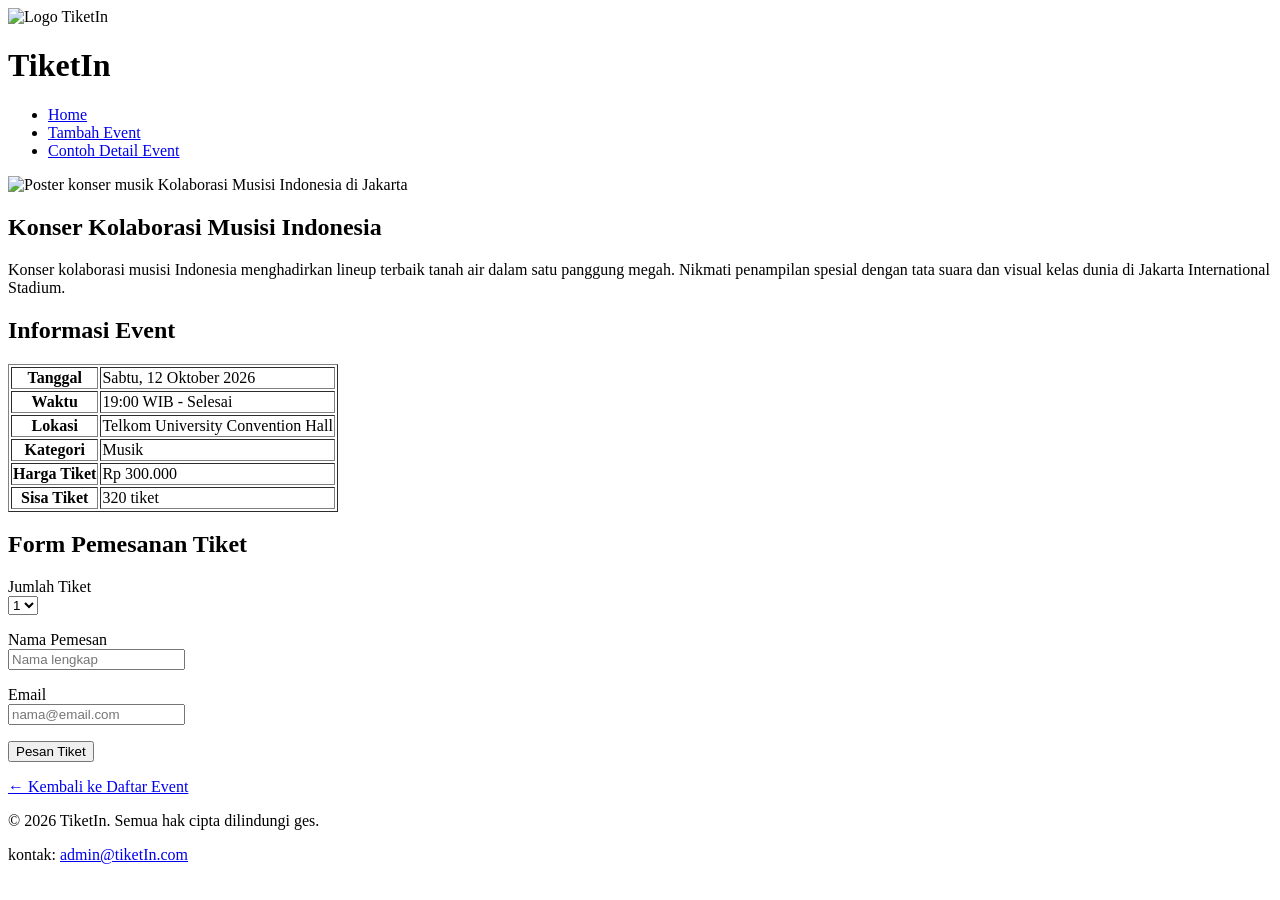
==== event-detail.html @ d4ca0124 "Week 2: HTML structure for TiketIn" ====
<!DOCTYPE html>
<html lang="en">
<head>
    <meta charset="UTF-8">
    <meta name="viewport" content="width=device-width, initial-scale=1.0">
    <title>TiketIn-Detail Event</title>
</head>
<body>
    <header>
        <img src="E:\TUGAS KULIAH\SMT5\Pengweb\tiketin-app\assets\logo.png"
        alt="Logo TiketIn">
        <h1>TiketIn</h1>
    </header>

    <nav>
    <ul>
      <li><a href="index.html">Home</a></li>
      <li><a href="event-form.html">Tambah Event</a></li>
      <li><a href="event-detail.html">Contoh Detail Event</a></li>
    </ul>
  </nav>
         <main>
    <article>
      <img src="E:\TUGAS KULIAH\SMT5\Pengweb\tiketin-app\assets\konser1.jpg"
       alt="Poster konser musik Kolaborasi Musisi Indonesia di Jakarta">
      <h1>Konser Kolaborasi Musisi Indonesia</h1>
      <p>
        Konser kolaborasi musisi Indonesia menghadirkan lineup terbaik tanah air
        dalam satu panggung megah. Nikmati penampilan spesial dengan tata suara
        dan visual kelas dunia di Jakarta International Stadium.
      </p>

      <h2>Informasi Event</h2>
      <table border="1">
        <tbody>
          <tr>
            <th>Tanggal</th>
            <td>Sabtu, 12 Oktober 2026</td>
          </tr>
          <tr>
            <th>Waktu</th>
            <td>19:00 WIB - Selesai</td>
          </tr>
          <tr>
            <th>Lokasi</th>
            <td>Telkom University Convention Hall</td>
          </tr>
          <tr>
            <th>Kategori</th>
            <td>Musik</td>
          </tr>
          <tr>
            <th>Harga Tiket</th>
            <td>Rp 300.000</td>
          </tr>
          <tr>
            <th>Sisa Tiket</th>
            <td>320 tiket</td>
          </tr>
        </tbody>
      </table>

      <section>
        <h2>Form Pemesanan Tiket</h2>
        <form action="#" method="post">

          <p>
            <label for="jumlah-tiket">Jumlah Tiket</label><br>
            <select id="jumlah-tiket" name="jumlah-tiket">
              <option value="1">1</option>
              <option value="2">2</option>
              <option value="3">3</option>
              <option value="4">4</option>
            </select>
          </p>

          <p>
            <label for="nama-pemesan">Nama Pemesan</label><br>
            <input type="text" id="nama-pemesan" name="nama-pemesan" placeholder="Nama lengkap" required>
          </p>

          <p>
            <label for="email-pemesan">Email</label><br>
            <input type="email" id="email-pemesan" name="email-pemesan" placeholder="nama@email.com" required>
          </p>

          <p>
            <button type="submit">Pesan Tiket</button>
          </p>

        </form>
      </section>

      <p><a href="index.html">&larr; Kembali ke Daftar Event</a></p>
    </article>
  </main>
     <footer>
        <p>&copy; 2026 TiketIn. Semua hak cipta dilindungi ges.</p>
        <p>kontak: <a href="mailto:admin@tiketIn.com">admin@tiketIn.com</a> </p>
    </footer>
</body>
</html>
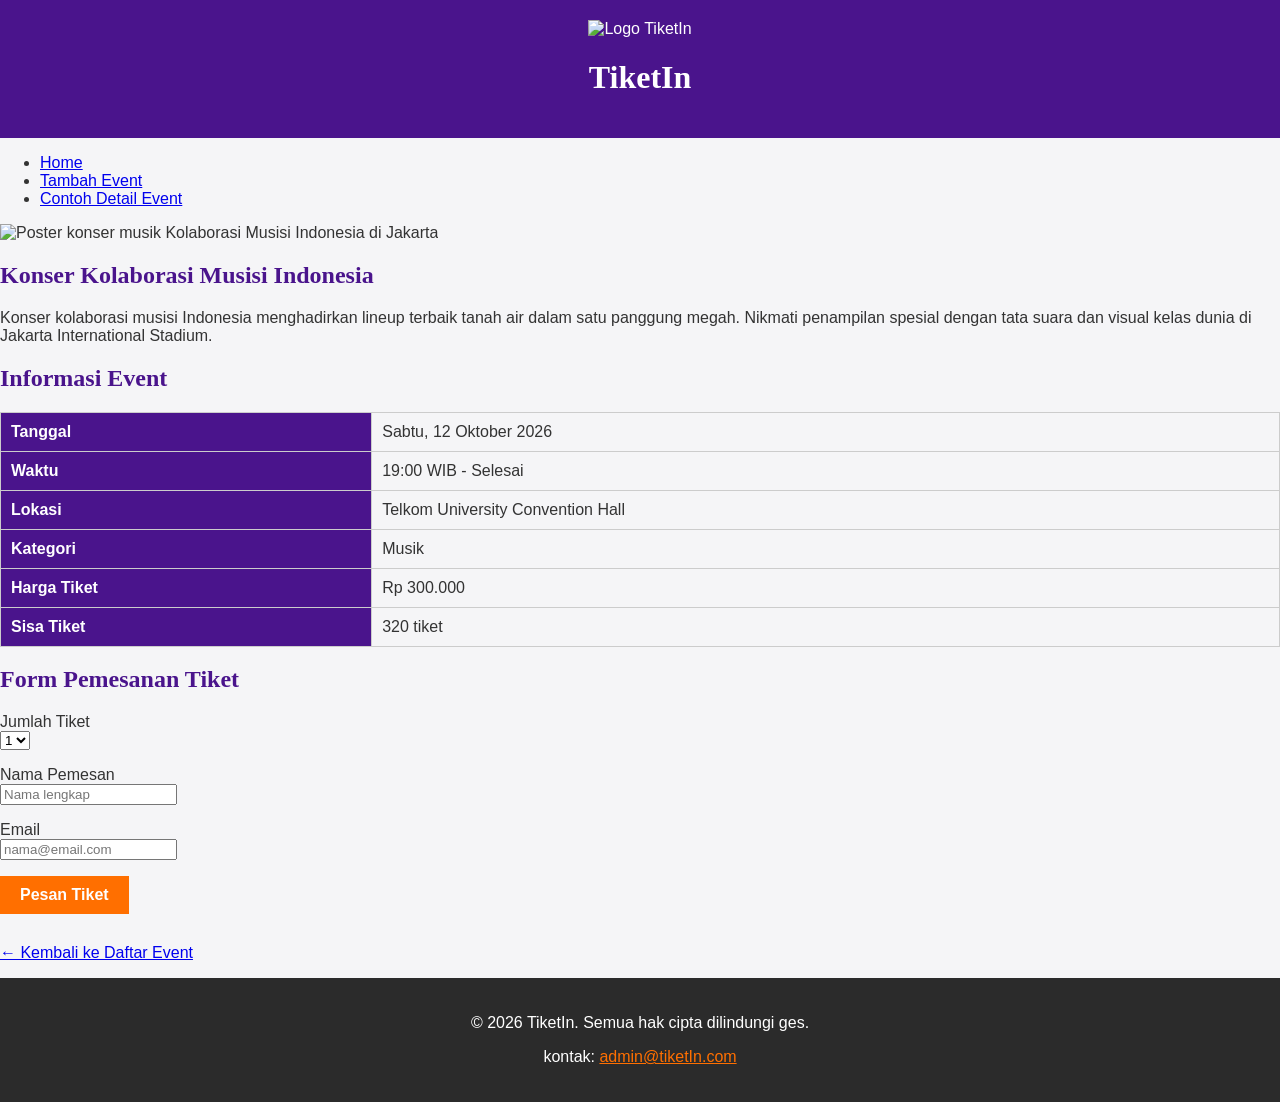
==== commit c4b69d21: "Update CSS" ====
--- a/event-detail.html
+++ b/event-detail.html
@@ -4,6 +4,7 @@
     <meta charset="UTF-8">
     <meta name="viewport" content="width=device-width, initial-scale=1.0">
     <title>TiketIn-Detail Event</title>
+    <link rel="stylesheet" href="style.css">
 </head>
 <body>
     <header>
--- a/style.css
+++ b/style.css
@@ -0,0 +1,187 @@
+body {
+  font-family: Arial, sans-serif;
+  font-size: 16px;
+  color: #333333;
+  background-color: #f5f5f7;
+  margin: 0;
+}
+
+h1, h2, h3 {
+  font-family: Georgia, serif;
+  font-weight: bold;
+  color: #4a148c;
+}
+
+header {
+  background-color: #4a148c;
+  color: #ffffff;
+  padding: 20px;
+  text-align: center;
+}
+
+header h1 {
+  color: white;
+}
+
+header img {
+  width: 120px;
+}
+
+.nav-list {
+  list-style-type: none;   
+  margin: 0;
+  padding: 10px;
+  background-color: #7b1fa2;
+  display: flex;            
+  flex-direction: row;
+  justify-content: center;
+  gap: 10px;
+}
+
+.nav-list a {
+  color: white;
+  text-decoration: none;
+  font-weight: bold;
+  padding: 10px 15px;
+  text-align: center;
+}
+
+.nav-list a:hover {
+  background-color: orangered;
+}
+
+
+/* untuk navbar yg responsif*/
+@media (max-width: 576px) {
+  .nav-list {
+    flex-direction: column;
+    align-items: stretch;
+  }
+}
+
+/*layout utama*/
+.container {
+  max-width: 1000px;
+  margin: 0 auto;
+  padding: 20px;
+}
+
+h2 {
+  font-size: 1.5rem;
+  text-align: left;
+}
+
+section {
+  margin-bottom: 30px;
+}
+
+/*card event*/
+.card {
+  border: 1px solid wheat;
+  background-color: white;
+  padding: 15px;
+  margin-bottom: 15px;
+}
+
+.card img {
+  width: 150px;
+}
+
+.card-content a {
+  color: orange;
+  font-weight: bold;
+}
+
+.harga {
+  color: orangered;
+  font-weight: bold;
+}
+
+.tanggal {
+  font-style: italic;
+  color: gray;
+}
+
+/*table*/
+table {
+  width: 100%;
+  border-collapse: collapse;
+  margin-top: 10px;
+}
+
+th, td {
+  padding: 10px;
+  border: 1px solid #cccccc;
+  text-align: left;
+}
+
+th {
+  background-color: #4a148c;
+  color: #ffffff;
+}
+
+/*form*/
+form {
+  max-width: 500px;
+}
+
+.form-group {
+  margin-bottom: 16px;
+}
+
+.form-group label {
+  display: block;
+  font-weight: bold;
+  text-align: left;
+  margin-bottom: 6px;
+}
+
+.form-group input,
+.form-group select,
+.form-group textarea {
+  width: 100%;
+  padding: 8px;
+  border: 1px solid #cccccc;
+  font-family: inherit;
+  font-size: 1rem;
+}
+
+button {
+  padding: 10px 20px;
+  font-size: 1rem;
+  font-weight: bold;
+  border: none;
+  margin-right: 10px;
+}
+
+button[type="submit"] {
+  background-color: #ff6f00;
+  color: #ffffff;
+}
+
+button[type="reset"] {
+  background-color: #999999;
+  color: #ffffff;
+}
+
+/*footer*/
+footer {
+  background-color: #2b2b2b;
+  color: #ffffff;
+  text-align: center;
+  padding: 20px;
+}
+
+footer a {
+  color: #ff6f00;
+}
+
+@media (max-width: 576px) {
+  .card img {
+    width: 100%;
+  }
+
+  table, th, td {
+    font-size: 0.85rem;
+  }
+}
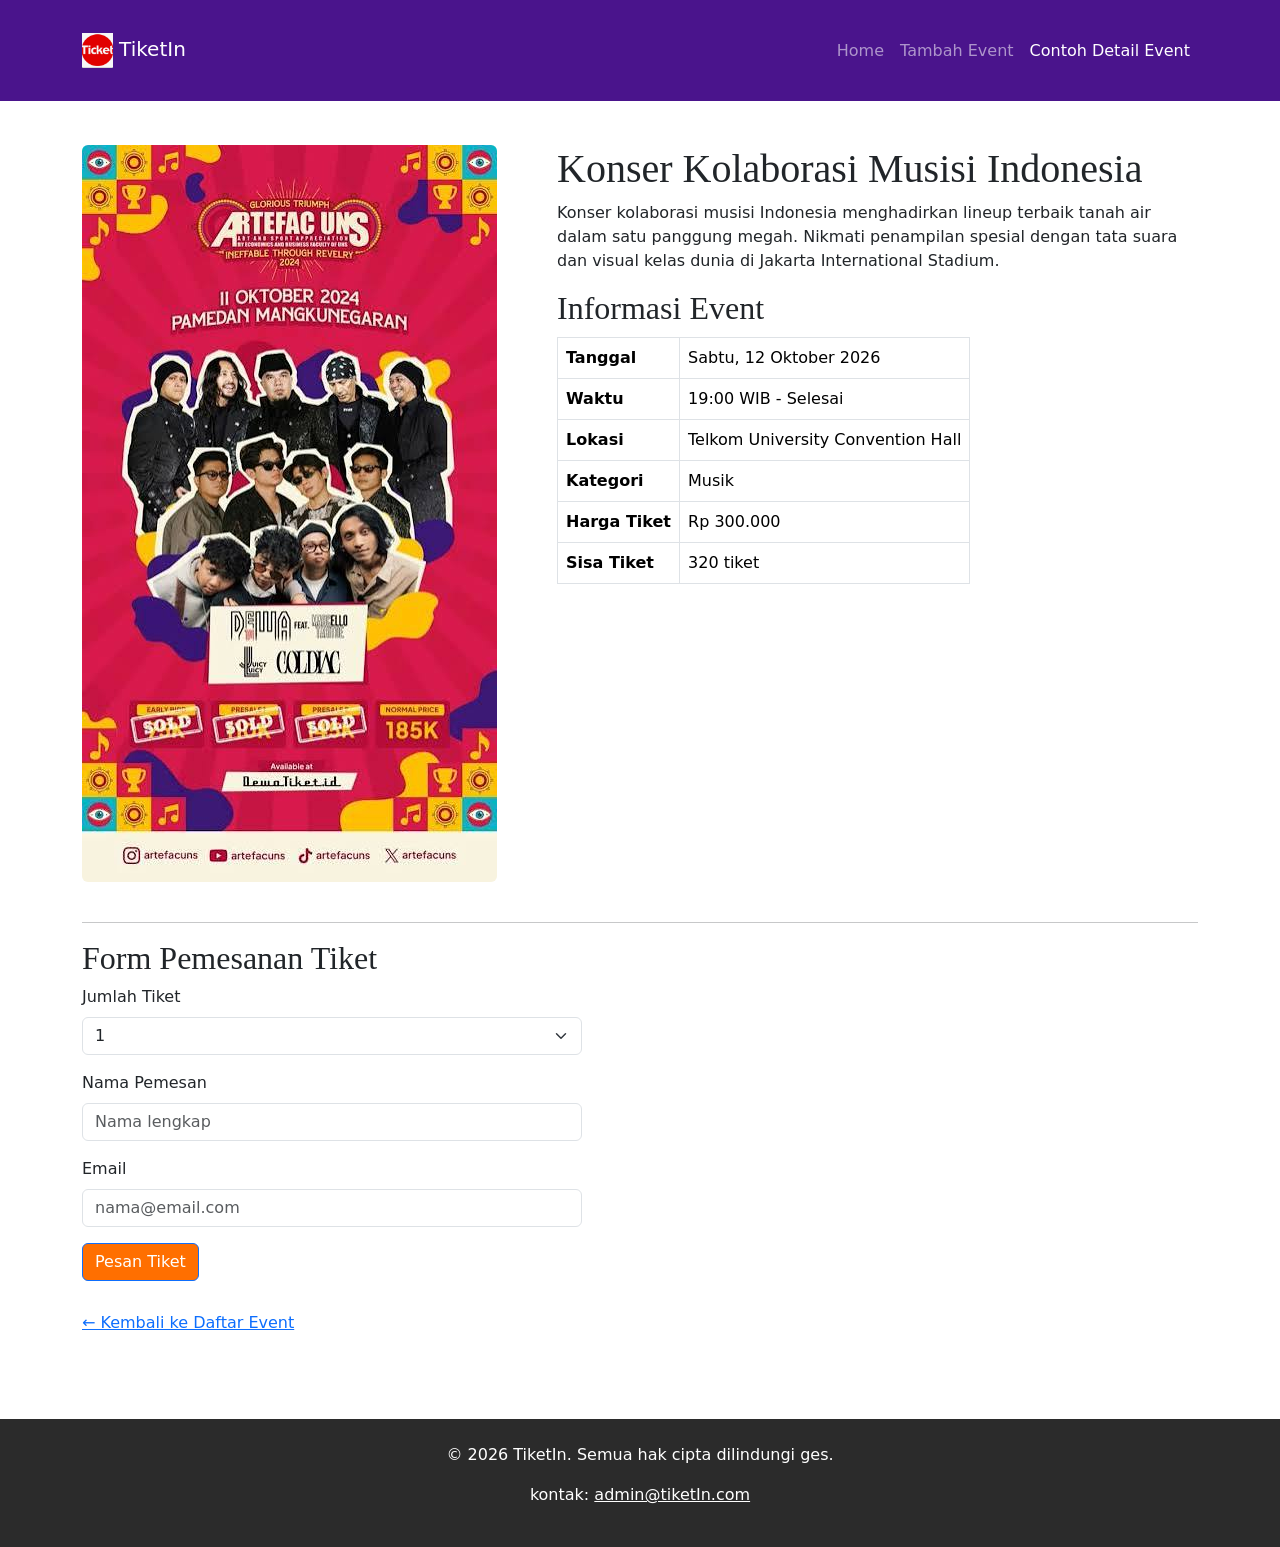
==== commit 2bcba6da: "Week 4 versi 0.1: menambahkan bootstrap dalam program, hanya bagian index.html, event-form dan event" ====
--- a/event-detail.html
+++ b/event-detail.html
@@ -1,103 +1,120 @@
 <!DOCTYPE html>
-<html lang="en">
+<html lang="id">
 <head>
     <meta charset="UTF-8">
     <meta name="viewport" content="width=device-width, initial-scale=1.0">
     <title>TiketIn-Detail Event</title>
     <link rel="stylesheet" href="style.css">
+    <link href="https://cdn.jsdelivr.net/npm/bootstrap@5.3.0/dist/css/bootstrap.min.css" rel="stylesheet">
 </head>
 <body>
-    <header>
-        <img src="E:\TUGAS KULIAH\SMT5\Pengweb\tiketin-app\assets\logo.png"
-        alt="Logo TiketIn">
-        <h1>TiketIn</h1>
-    </header>
+   <nav class="navbar navbar-expand-lg navbar-dark" style="background-color:#4a148c;">
+      <div class="container">
+        <a class="navbar-brand" href="index.html">
+          <img src="assets/logo.png" alt="Logo TiketIn" height="35">
+          TiketIn
+        </a>
+        <button class="navbar-toggler" type="button" data-bs-toggle="collapse" data-bs-target="#navMenu">
+          <span class="navbar-toggler-icon"></span>
+        </button>
+        <div class="collapse navbar-collapse" id="navMenu">
+          <ul class="navbar-nav ms-auto">
+            <li class="nav-item"><a class="nav-link" href="index.html">Home</a></li>
+            <li class="nav-item"><a class="nav-link" href="event-form.html">Tambah Event</a></li>
+            <li class="nav-item"><a class="nav-link active" href="event-detail.html">Contoh Detail Event</a></li>
+          </ul>
+        </div>
+      </div>
+    </nav>
 
-    <nav>
-    <ul>
-      <li><a href="index.html">Home</a></li>
-      <li><a href="event-form.html">Tambah Event</a></li>
-      <li><a href="event-detail.html">Contoh Detail Event</a></li>
-    </ul>
-  </nav>
-         <main>
-    <article>
-      <img src="E:\TUGAS KULIAH\SMT5\Pengweb\tiketin-app\assets\konser1.jpg"
-       alt="Poster konser musik Kolaborasi Musisi Indonesia di Jakarta">
-      <h1>Konser Kolaborasi Musisi Indonesia</h1>
-      <p>
-        Konser kolaborasi musisi Indonesia menghadirkan lineup terbaik tanah air
-        dalam satu panggung megah. Nikmati penampilan spesial dengan tata suara
-        dan visual kelas dunia di Jakarta International Stadium.
-      </p>
+    <main class="container my-4">
+      <article class="row g-4">
 
-      <h2>Informasi Event</h2>
-      <table border="1">
-        <tbody>
-          <tr>
-            <th>Tanggal</th>
-            <td>Sabtu, 12 Oktober 2026</td>
-          </tr>
-          <tr>
-            <th>Waktu</th>
-            <td>19:00 WIB - Selesai</td>
-          </tr>
-          <tr>
-            <th>Lokasi</th>
-            <td>Telkom University Convention Hall</td>
-          </tr>
-          <tr>
-            <th>Kategori</th>
-            <td>Musik</td>
-          </tr>
-          <tr>
-            <th>Harga Tiket</th>
-            <td>Rp 300.000</td>
-          </tr>
-          <tr>
-            <th>Sisa Tiket</th>
-            <td>320 tiket</td>
-          </tr>
-        </tbody>
-      </table>
+        <div class="col-md-5">
+          <img src="assets/konser1.jpg" class="img-fluid rounded"
+               alt="Poster konser musik Kolaborasi Musisi Indonesia di Jakarta">
+        </div>
 
-      <section>
-        <h2>Form Pemesanan Tiket</h2>
-        <form action="#" method="post">
-
+        <div class="col-md-7">
+          <h1>Konser Kolaborasi Musisi Indonesia</h1>
           <p>
-            <label for="jumlah-tiket">Jumlah Tiket</label><br>
-            <select id="jumlah-tiket" name="jumlah-tiket">
-              <option value="1">1</option>
-              <option value="2">2</option>
-              <option value="3">3</option>
-              <option value="4">4</option>
-            </select>
+            Konser kolaborasi musisi Indonesia menghadirkan lineup terbaik tanah air
+            dalam satu panggung megah. Nikmati penampilan spesial dengan tata suara
+            dan visual kelas dunia di Jakarta International Stadium.
           </p>
 
-          <p>
-            <label for="nama-pemesan">Nama Pemesan</label><br>
-            <input type="text" id="nama-pemesan" name="nama-pemesan" placeholder="Nama lengkap" required>
-          </p>
+          <h2>Informasi Event</h2>
+          <table class="table table-bordered w-auto">
+            <tbody>
+              <tr>
+                <th>Tanggal</th>
+                <td>Sabtu, 12 Oktober 2026</td>
+              </tr>
+              <tr>
+                <th>Waktu</th>
+                <td>19:00 WIB - Selesai</td>
+              </tr>
+              <tr>
+                <th>Lokasi</th>
+                <td>Telkom University Convention Hall</td>
+              </tr>
+              <tr>
+                <th>Kategori</th>
+                <td>Musik</td>
+              </tr>
+              <tr>
+                <th>Harga Tiket</th>
+                <td>Rp 300.000</td>
+              </tr>
+              <tr>
+                <th>Sisa Tiket</th>
+                <td>320 tiket</td>
+              </tr>
+            </tbody>
+          </table>
+        </div>
 
-          <p>
-            <label for="email-pemesan">Email</label><br>
-            <input type="email" id="email-pemesan" name="email-pemesan" placeholder="nama@email.com" required>
-          </p>
+        <div class="col-12">
+          <hr class="my-3">
+          <section>
+            <h2>Form Pemesanan Tiket</h2>
+            <form action="#" method="post" class="col-md-6">
 
-          <p>
-            <button type="submit">Pesan Tiket</button>
-          </p>
+              <div class="mb-3">
+                <label for="jumlah-tiket" class="form-label">Jumlah Tiket</label>
+                <select id="jumlah-tiket" name="jumlah-tiket" class="form-select">
+                  <option value="1">1</option>
+                  <option value="2">2</option>
+                  <option value="3">3</option>
+                  <option value="4">4</option>
+                </select>
+              </div>
 
-        </form>
-      </section>
+              <div class="mb-3">
+                <label for="nama-pemesan" class="form-label">Nama Pemesan</label>
+                <input type="text" class="form-control" id="nama-pemesan" name="nama-pemesan" placeholder="Nama lengkap" required>
+              </div>
 
-      <p><a href="index.html">&larr; Kembali ke Daftar Event</a></p>
-    </article>
-  </main>
-     <footer>
+              <div class="mb-3">
+                <label for="email-pemesan" class="form-label">Email</label>
+                <input type="email" class="form-control" id="email-pemesan" name="email-pemesan" placeholder="nama@email.com" required>
+              </div>
+
+              <button type="submit" class="btn btn-primary">Pesan Tiket</button>
+            </form>
+          </section>
+
+          <p class="mt-4"><a href="index.html">&larr; Kembali ke Daftar Event</a></p>
+        </div>
+
+      </article>
+    </main>
+
+    <footer class="text-center text-white py-4 mt-5" style="background-color:#2b2b2b;">
         <p>&copy; 2026 TiketIn. Semua hak cipta dilindungi ges.</p>
-        <p>kontak: <a href="mailto:admin@tiketIn.com">admin@tiketIn.com</a> </p>
+        <p>kontak: <a href="mailto:admin@tiketIn.com" class="text-white">admin@tiketIn.com</a></p>
     </footer>
+
+    <script src="https://cdn.jsdelivr.net/npm/bootstrap@5.3.0/dist/js/bootstrap.bundle.min.js"></script>
 </body>
 </html>
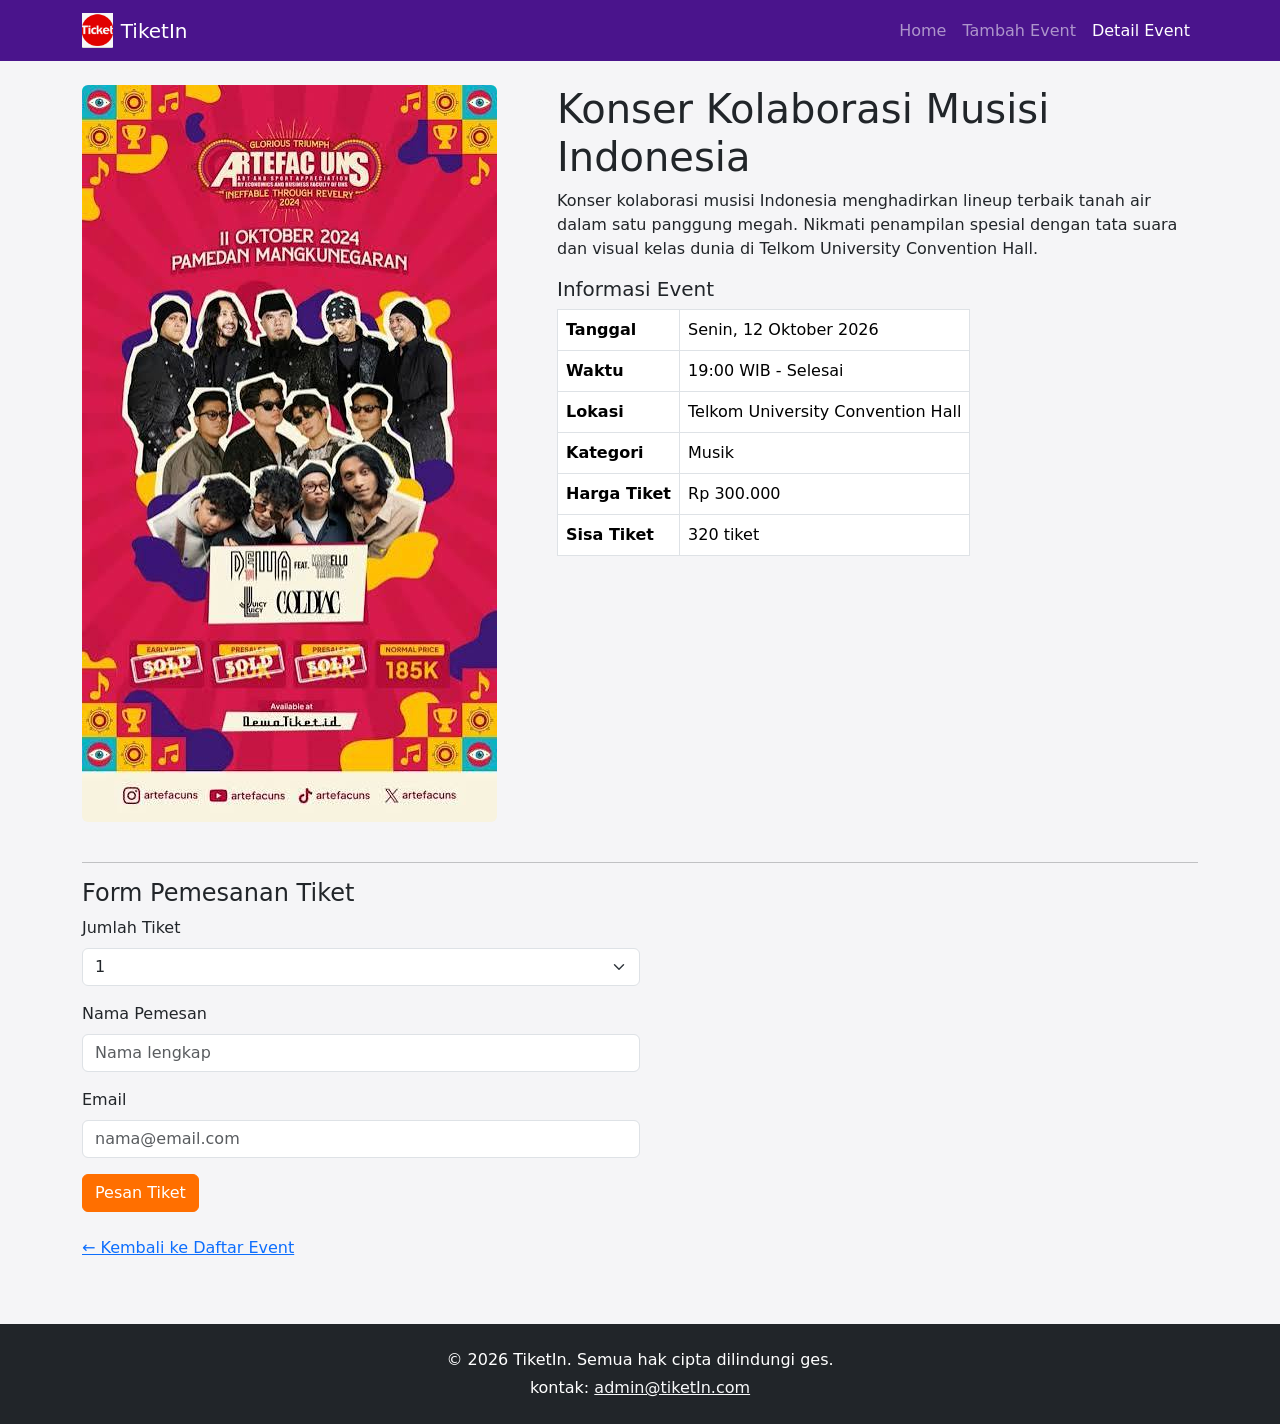
==== commit 24c30220: "Week 4: Bootstrap frontend skeleton (grid, tabel, form, navbar responsif)" ====
--- a/event-detail.html
+++ b/event-detail.html
@@ -1,120 +1,107 @@
 <!DOCTYPE html>
 <html lang="id">
 <head>
-    <meta charset="UTF-8">
-    <meta name="viewport" content="width=device-width, initial-scale=1.0">
-    <title>TiketIn-Detail Event</title>
-    <link rel="stylesheet" href="style.css">
-    <link href="https://cdn.jsdelivr.net/npm/bootstrap@5.3.0/dist/css/bootstrap.min.css" rel="stylesheet">
+  <meta charset="UTF-8">
+  <meta name="viewport" content="width=device-width, initial-scale=1.0">
+  <title>TiketIn - Detail Event</title>
+  <link href="https://cdn.jsdelivr.net/npm/bootstrap@5.3.0/dist/css/bootstrap.min.css" rel="stylesheet">
+  <link rel="stylesheet" href="custom.css">
 </head>
 <body>
-   <nav class="navbar navbar-expand-lg navbar-dark" style="background-color:#4a148c;">
+
+  <header>
+    <nav class="navbar navbar-expand-lg navbar-dark bg-tiketin">
       <div class="container">
-        <a class="navbar-brand" href="index.html">
+        <a class="navbar-brand d-flex align-items-center gap-2" href="index.html">
           <img src="assets/logo.png" alt="Logo TiketIn" height="35">
           TiketIn
         </a>
-        <button class="navbar-toggler" type="button" data-bs-toggle="collapse" data-bs-target="#navMenu">
+        <button class="navbar-toggler" type="button" data-bs-toggle="collapse"
+                data-bs-target="#menuUtama" aria-controls="menuUtama"
+                aria-expanded="false" aria-label="Buka menu navigasi">
           <span class="navbar-toggler-icon"></span>
         </button>
-        <div class="collapse navbar-collapse" id="navMenu">
+        <div class="collapse navbar-collapse" id="menuUtama">
           <ul class="navbar-nav ms-auto">
             <li class="nav-item"><a class="nav-link" href="index.html">Home</a></li>
             <li class="nav-item"><a class="nav-link" href="event-form.html">Tambah Event</a></li>
-            <li class="nav-item"><a class="nav-link active" href="event-detail.html">Contoh Detail Event</a></li>
+            <li class="nav-item"><a class="nav-link active" aria-current="page" href="event-detail.html">Detail Event</a></li>
           </ul>
         </div>
       </div>
     </nav>
+  </header>
 
-    <main class="container my-4">
-      <article class="row g-4">
+  <main class="container my-4">
+    <article class="row g-4">
 
-        <div class="col-md-5">
-          <img src="assets/konser1.jpg" class="img-fluid rounded"
-               alt="Poster konser musik Kolaborasi Musisi Indonesia di Jakarta">
-        </div>
+      <div class="col-md-5">
+        <img src="assets/konser1.jpg" class="img-fluid rounded"
+             alt="Poster konser musik Kolaborasi Musisi Indonesia di Bandung">
+      </div>
 
-        <div class="col-md-7">
-          <h1>Konser Kolaborasi Musisi Indonesia</h1>
-          <p>
-            Konser kolaborasi musisi Indonesia menghadirkan lineup terbaik tanah air
-            dalam satu panggung megah. Nikmati penampilan spesial dengan tata suara
-            dan visual kelas dunia di Jakarta International Stadium.
-          </p>
+      <div class="col-md-7">
+        <h1>Konser Kolaborasi Musisi Indonesia</h1>
+        <p>
+          Konser kolaborasi musisi Indonesia menghadirkan lineup terbaik tanah air
+          dalam satu panggung megah. Nikmati penampilan spesial dengan tata suara
+          dan visual kelas dunia di Telkom University Convention Hall.
+        </p>
 
-          <h2>Informasi Event</h2>
-          <table class="table table-bordered w-auto">
-            <tbody>
-              <tr>
-                <th>Tanggal</th>
-                <td>Sabtu, 12 Oktober 2026</td>
-              </tr>
-              <tr>
-                <th>Waktu</th>
-                <td>19:00 WIB - Selesai</td>
-              </tr>
-              <tr>
-                <th>Lokasi</th>
-                <td>Telkom University Convention Hall</td>
-              </tr>
-              <tr>
-                <th>Kategori</th>
-                <td>Musik</td>
-              </tr>
-              <tr>
-                <th>Harga Tiket</th>
-                <td>Rp 300.000</td>
-              </tr>
-              <tr>
-                <th>Sisa Tiket</th>
-                <td>320 tiket</td>
-              </tr>
-            </tbody>
-          </table>
-        </div>
+        <h2 class="h5">Informasi Event</h2>
+        <table class="table table-bordered w-auto">
+          <tbody>
+            <tr><th scope="row">Tanggal</th><td>Senin, 12 Oktober 2026</td></tr>
+            <tr><th scope="row">Waktu</th><td>19:00 WIB - Selesai</td></tr>
+            <tr><th scope="row">Lokasi</th><td>Telkom University Convention Hall</td></tr>
+            <tr><th scope="row">Kategori</th><td>Musik</td></tr>
+            <tr><th scope="row">Harga Tiket</th><td>Rp 300.000</td></tr>
+            <tr><th scope="row">Sisa Tiket</th><td>320 tiket</td></tr>
+          </tbody>
+        </table>
+      </div>
 
-        <div class="col-12">
-          <hr class="my-3">
-          <section>
-            <h2>Form Pemesanan Tiket</h2>
-            <form action="#" method="post" class="col-md-6">
+      <div class="col-12">
+        <hr>
+        <section>
+          <h2 class="h4">Form Pemesanan Tiket</h2>
+          <form action="#" method="post" class="col-md-6">
 
-              <div class="mb-3">
-                <label for="jumlah-tiket" class="form-label">Jumlah Tiket</label>
-                <select id="jumlah-tiket" name="jumlah-tiket" class="form-select">
-                  <option value="1">1</option>
-                  <option value="2">2</option>
-                  <option value="3">3</option>
-                  <option value="4">4</option>
-                </select>
-              </div>
+            <div class="mb-3">
+              <label for="jumlah-tiket" class="form-label">Jumlah Tiket</label>
+              <select id="jumlah-tiket" name="jumlah-tiket" class="form-select">
+                <option value="1">1</option>
+                <option value="2">2</option>
+                <option value="3">3</option>
+                <option value="4">4</option>
+              </select>
+            </div>
 
-              <div class="mb-3">
-                <label for="nama-pemesan" class="form-label">Nama Pemesan</label>
-                <input type="text" class="form-control" id="nama-pemesan" name="nama-pemesan" placeholder="Nama lengkap" required>
-              </div>
+            <div class="mb-3">
+              <label for="nama-pemesan" class="form-label">Nama Pemesan</label>
+              <input type="text" class="form-control" id="nama-pemesan" name="nama-pemesan" placeholder="Nama lengkap" required>
+            </div>
 
-              <div class="mb-3">
-                <label for="email-pemesan" class="form-label">Email</label>
-                <input type="email" class="form-control" id="email-pemesan" name="email-pemesan" placeholder="nama@email.com" required>
-              </div>
+            <div class="mb-3">
+              <label for="email-pemesan" class="form-label">Email</label>
+              <input type="email" class="form-control" id="email-pemesan" name="email-pemesan" placeholder="nama@email.com" required>
+            </div>
 
-              <button type="submit" class="btn btn-primary">Pesan Tiket</button>
-            </form>
-          </section>
+            <button type="submit" class="btn btn-tiketin">Pesan Tiket</button>
+          </form>
+        </section>
 
-          <p class="mt-4"><a href="index.html">&larr; Kembali ke Daftar Event</a></p>
-        </div>
+        <p class="mt-4"><a href="index.html">&larr; Kembali ke Daftar Event</a></p>
+      </div>
 
-      </article>
-    </main>
+    </article>
+  </main>
 
-    <footer class="text-center text-white py-4 mt-5" style="background-color:#2b2b2b;">
-        <p>&copy; 2026 TiketIn. Semua hak cipta dilindungi ges.</p>
-        <p>kontak: <a href="mailto:admin@tiketIn.com" class="text-white">admin@tiketIn.com</a></p>
-    </footer>
+  <footer class="bg-dark text-white text-center py-4 mt-5">
+    <p class="mb-1">&copy; 2026 TiketIn. Semua hak cipta dilindungi ges.</p>
+    <p class="mb-0">kontak: <a href="mailto:admin@tiketIn.com" class="link-light">admin@tiketIn.com</a></p>
+  </footer>
 
-    <script src="https://cdn.jsdelivr.net/npm/bootstrap@5.3.0/dist/js/bootstrap.bundle.min.js"></script>
+  <script src="https://cdn.jsdelivr.net/npm/bootstrap@5.3.0/dist/js/bootstrap.bundle.min.js"></script>
 </body>
-</html>+</html>
--- a/custom.css
+++ b/custom.css
@@ -0,0 +1,30 @@
+/* custom.css - penyesuaian kecil di atas Bootstrap (warna khas TiketIn) */
+body {
+  background-color: #f5f5f7;
+}
+
+.bg-tiketin {
+  background-color: #4a148c;
+}
+
+.text-tiketin {
+  color: #4a148c;
+}
+
+.btn-tiketin {
+  background-color: #ff6f00;
+  border-color: #ff6f00;
+  color: #fff;
+}
+
+.btn-tiketin:hover,
+.btn-tiketin:focus {
+  background-color: #e65100;
+  border-color: #e65100;
+  color: #fff;
+}
+
+.card-img-top {
+  height: 180px;
+  object-fit: cover;
+}
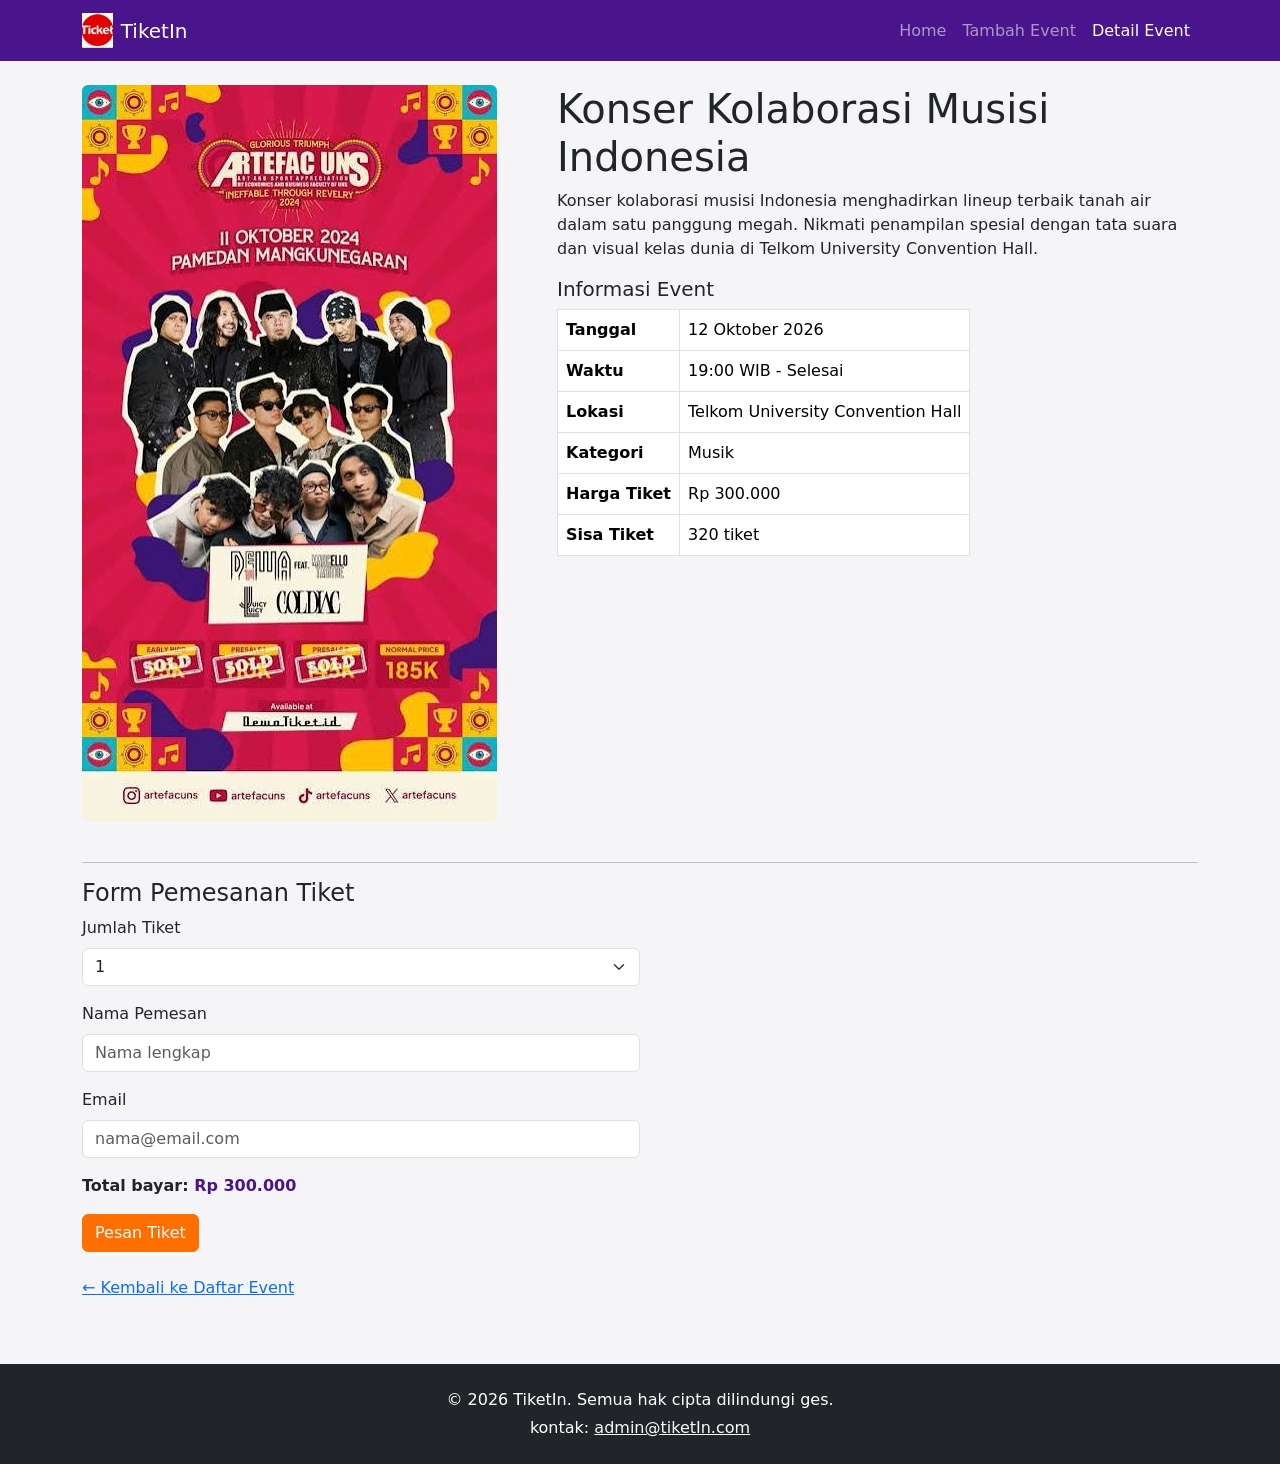
==== commit 41af7790: "Week 5: tambah script.js (JavaScript + jQuery) untuk interaksi" ====
--- a/event-detail.html
+++ b/event-detail.html
@@ -33,16 +33,18 @@
   </header>
 
   <main class="container my-4">
-    <article class="row g-4">
+    <div id="notif" class="alert" role="status" aria-live="polite" style="display: none;"></div>
+
+    <article class="row g-4" id="detailEvent">
 
       <div class="col-md-5">
-        <img src="assets/konser1.jpg" class="img-fluid rounded"
+        <img id="posterEvent" src="assets/konser1.jpg" class="img-fluid rounded"
              alt="Poster konser musik Kolaborasi Musisi Indonesia di Bandung">
       </div>
 
       <div class="col-md-7">
-        <h1>Konser Kolaborasi Musisi Indonesia</h1>
-        <p>
+        <h1 id="judulEvent">Konser Kolaborasi Musisi Indonesia</h1>
+        <p id="deskripsiEvent">
           Konser kolaborasi musisi Indonesia menghadirkan lineup terbaik tanah air
           dalam satu panggung megah. Nikmati penampilan spesial dengan tata suara
           dan visual kelas dunia di Telkom University Convention Hall.
@@ -51,12 +53,12 @@
         <h2 class="h5">Informasi Event</h2>
         <table class="table table-bordered w-auto">
           <tbody>
-            <tr><th scope="row">Tanggal</th><td>Senin, 12 Oktober 2026</td></tr>
-            <tr><th scope="row">Waktu</th><td>19:00 WIB - Selesai</td></tr>
-            <tr><th scope="row">Lokasi</th><td>Telkom University Convention Hall</td></tr>
-            <tr><th scope="row">Kategori</th><td>Musik</td></tr>
-            <tr><th scope="row">Harga Tiket</th><td>Rp 300.000</td></tr>
-            <tr><th scope="row">Sisa Tiket</th><td>320 tiket</td></tr>
+            <tr><th scope="row">Tanggal</th><td id="infoTanggal">Senin, 12 Oktober 2026</td></tr>
+            <tr><th scope="row">Waktu</th><td id="infoWaktu">19:00 WIB - Selesai</td></tr>
+            <tr><th scope="row">Lokasi</th><td id="infoLokasi">Telkom University Convention Hall</td></tr>
+            <tr><th scope="row">Kategori</th><td id="infoKategori">Musik</td></tr>
+            <tr><th scope="row">Harga Tiket</th><td id="infoHarga">Rp 300.000</td></tr>
+            <tr><th scope="row">Sisa Tiket</th><td id="infoSisa">320 tiket</td></tr>
           </tbody>
         </table>
       </div>
@@ -65,7 +67,7 @@
         <hr>
         <section>
           <h2 class="h4">Form Pemesanan Tiket</h2>
-          <form action="#" method="post" class="col-md-6">
+          <form action="#" method="post" class="col-md-6" id="formPesan" novalidate>
 
             <div class="mb-3">
               <label for="jumlah-tiket" class="form-label">Jumlah Tiket</label>
@@ -75,17 +77,22 @@
                 <option value="3">3</option>
                 <option value="4">4</option>
               </select>
+              <div class="invalid-feedback"></div>
             </div>
 
             <div class="mb-3">
               <label for="nama-pemesan" class="form-label">Nama Pemesan</label>
               <input type="text" class="form-control" id="nama-pemesan" name="nama-pemesan" placeholder="Nama lengkap" required>
+              <div class="invalid-feedback"></div>
             </div>
 
             <div class="mb-3">
               <label for="email-pemesan" class="form-label">Email</label>
               <input type="email" class="form-control" id="email-pemesan" name="email-pemesan" placeholder="nama@email.com" required>
+              <div class="invalid-feedback"></div>
             </div>
+
+            <p class="fw-bold">Total bayar: <span id="totalHarga" class="text-tiketin">Rp 300.000</span></p>
 
             <button type="submit" class="btn btn-tiketin">Pesan Tiket</button>
           </form>
@@ -103,5 +110,7 @@
   </footer>
 
   <script src="https://cdn.jsdelivr.net/npm/bootstrap@5.3.0/dist/js/bootstrap.bundle.min.js"></script>
+  <script src="https://code.jquery.com/jquery-3.7.1.min.js"></script>
+  <script src="script.js"></script>
 </body>
 </html>
--- a/custom.css
+++ b/custom.css
@@ -28,3 +28,14 @@
   height: 180px;
   object-fit: cover;
 }
+
+/* notifikasi melayang di atas halaman (dipakai script.js minggu 5) */
+#notif {
+  position: fixed;
+  top: 70px;
+  left: 50%;
+  transform: translateX(-50%);
+  width: min(92%, 560px);
+  z-index: 1080;
+  box-shadow: 0 4px 12px rgba(0, 0, 0, 0.15);
+}
